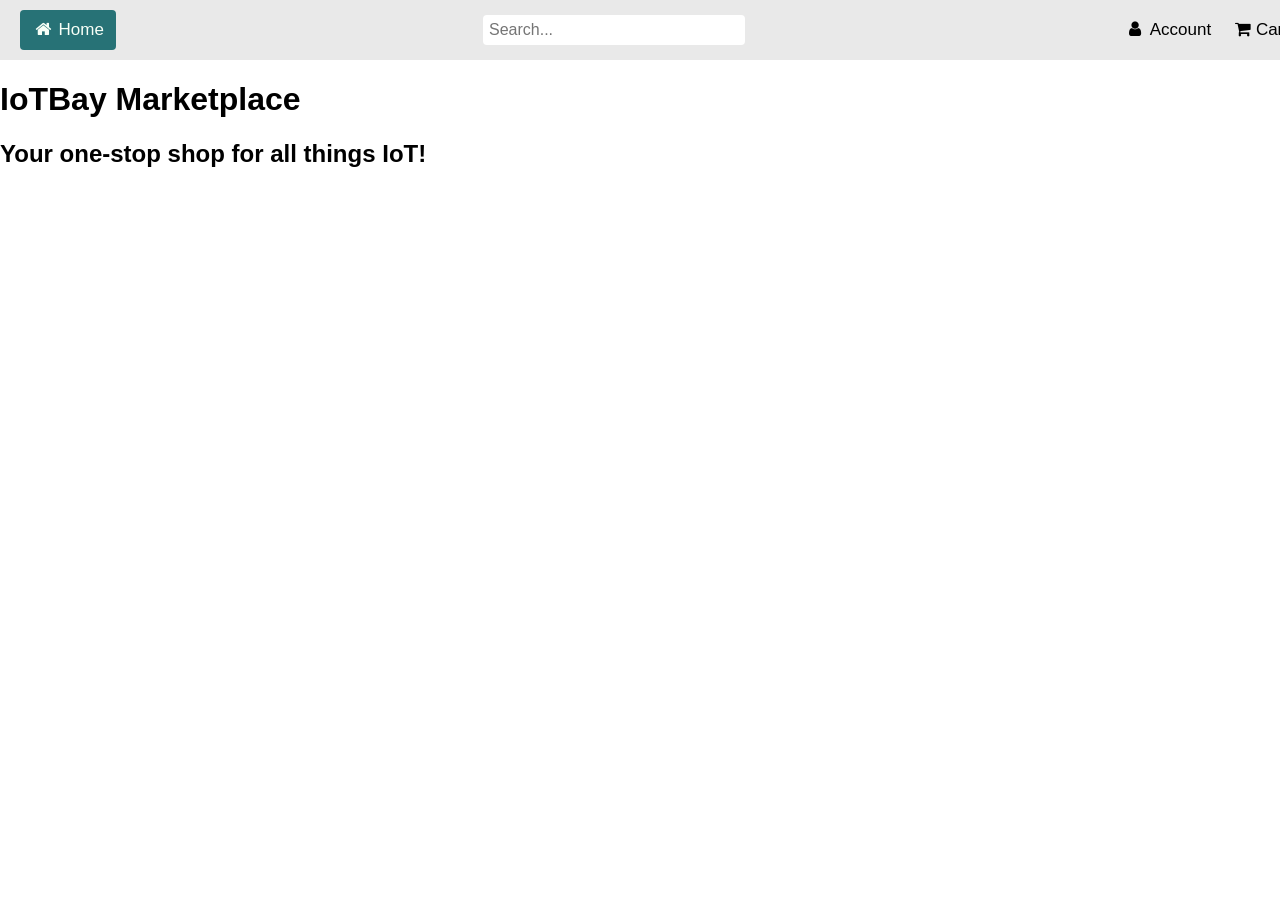
==== frontend/index.html @ 7962d153 "home page testing?" ====
<!DOCTYPE html>
<html> 
    <head>
        <meta name="viewport" content="width=device-width, initial-scale=1.0">
        <title>Home Page</title>
        <link rel="stylesheet" href="style.css">
        <link rel="stylesheet" href="https://cdnjs.cloudflare.com/ajax/libs/font-awesome/4.7.0/css/font-awesome.min.css">
    </head>

    <body>
    <nav class="navbar">

    <div class="nav-left">
        <a class="active" href="index.html">
        <i class="fa fa-fw fa-home"></i> Home
        </a>
    </div>

    <div class="nav-center">
        <input type="text" placeholder="Search...">
    </div>

    <div class="nav-right">
        <a href="account.html"><i class="fa fa-fw fa-user"></i> Account</a>
        <a href="cart.html"><i class="fa fa-shopping-cart"></i> Cart</a>
    </div>

    </nav>

    <header>
        <h1> IoTBay Marketplace </h1>
        <h2>Your one-stop shop for all things IoT!</h2>
    </header>

    </body>

</html>
---- frontend/style.css ----
html, body {
  margin: 0;
  font-family: Arial, Helvetica, sans-serif;
}

.navbar {
  display: flex;
  justify-content: space-between;
  align-items: center;
  background-color: #e9e9e9;
  padding: 10px 20px;
  width: 100%;
}

.nav-left,
.nav-center,
.nav-right {
  display: flex;
  align-items: center;
}

.nav-center {
  flex: 1;
  justify-content: center;
}

.navbar a {
  color: black;
  text-decoration: none;
  padding: 10px 12px;
  font-size: 17px;
}

.navbar a:hover {
  background-color: #41AFAA;
  border-radius: 4px;
}

.navbar a.active {
  background-color: #277276;
  color: #F7FFF7;
  border-radius: 4px;
}

.nav-center input {
  padding: 6px;
  font-size: 16px;
  width: 250px;
  border: none;
  border-radius: 4px;
  color: #FF6B6B;
}
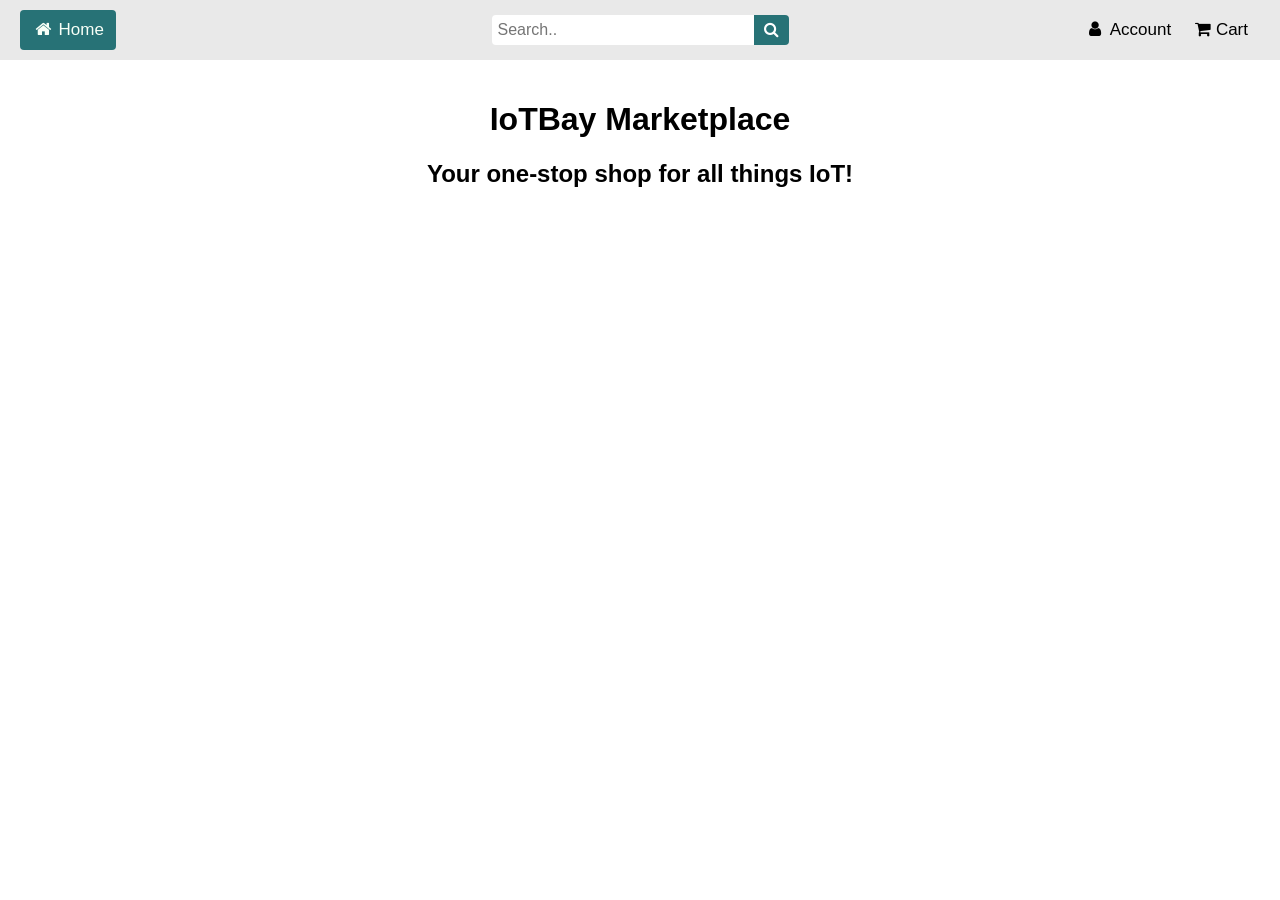
==== commit d378a6f4: "nav bar !" ====
--- a/frontend/index.html
+++ b/frontend/index.html
@@ -17,7 +17,10 @@
     </div>
 
     <div class="nav-center">
-        <input type="text" placeholder="Search...">
+        <form class="search-form">
+            <input type="text" placeholder="Search.." name="search">
+            <button type="submit"><i class="fa fa-search"></i></button>
+        </form>
     </div>
 
     <div class="nav-right">
--- a/frontend/style.css
+++ b/frontend/style.css
@@ -9,7 +9,6 @@
   align-items: center;
   background-color: #e9e9e9;
   padding: 10px 20px;
-  width: 100%;
 }
 
 .nav-left,
@@ -19,9 +18,18 @@
   align-items: center;
 }
 
+.nav-left {
+  flex: 1;
+}
+
 .nav-center {
+  flex: 0;
+  justify-content: center;
+}
+
+.nav-right {
   flex: 1;
-  justify-content: center;
+  justify-content: flex-end;
 }
 
 .navbar a {
@@ -48,5 +56,36 @@
   width: 250px;
   border: none;
   border-radius: 4px;
-  color: #FF6B6B;
+  color: #e9e9e9;
+}
+
+.search-form {
+  display: flex;
+  align-items: center;
+}
+
+.search-form input {
+  padding: 6px;
+  font-size: 16px;
+  border: none;
+  border-radius: 4px 0 0 4px;
+  outline: none;
+}
+
+.search-form button {
+  padding: 6px 10px;
+  background: #277276;
+  color: white;
+  font-size: 16px;
+  border: none;
+  cursor: pointer;
+  border-radius: 0 4px 4px 0;
+}
+
+.search-form button:hover {
+  background: #41AFAA;
+}
+
+header{padding: 20px;
+      text-align: center;
 }
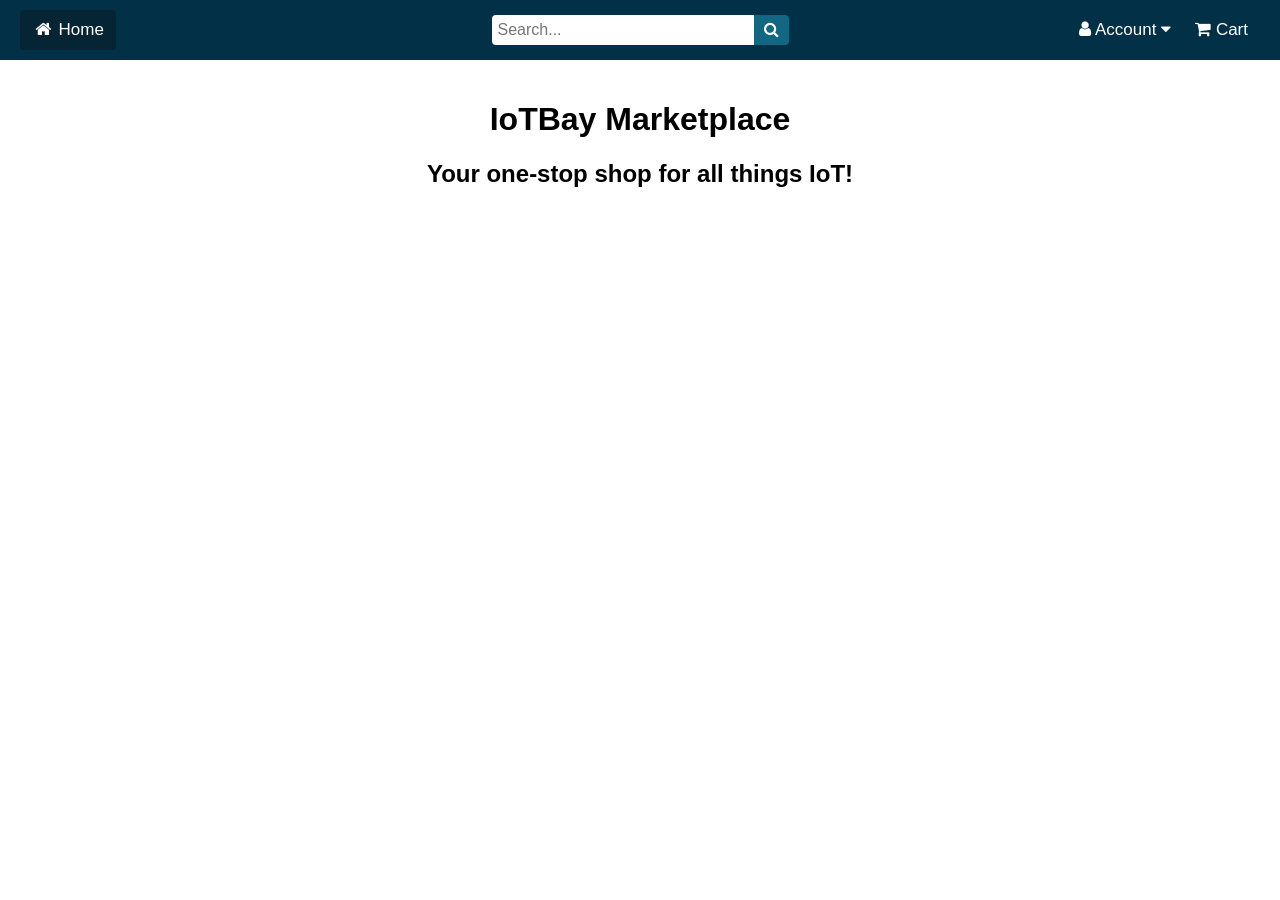
==== commit a1051c4c: "homepage, login and register pages, and style.css are edited to add required attribute to input fiel" ====
--- a/frontend/index.html
+++ b/frontend/index.html
@@ -8,33 +8,39 @@
     </head>
 
     <body>
-    <nav class="navbar">
+        <nav class="navbar">
 
-    <div class="nav-left">
-        <a class="active" href="index.html">
-        <i class="fa fa-fw fa-home"></i> Home
-        </a>
-    </div>
+            <div class="nav-left">
+                <a class="active" href="index.html">
+                <i class="fa fa-fw fa-home"></i> Home
+                </a>
+            </div>
 
-    <div class="nav-center">
-        <form class="search-form">
-            <input type="text" placeholder="Search.." name="search">
-            <button type="submit"><i class="fa fa-search"></i></button>
-        </form>
-    </div>
+            <div class="nav-center">
+                <form class="search-form">
+                    <input type="text" placeholder="Search..." name="search">
+                    <button type="submit"><i class="fa fa-search"></i></button>
+                </form>
+            </div>
 
-    <div class="nav-right">
-        <a href="account.html"><i class="fa fa-fw fa-user"></i> Account</a>
-        <a href="cart.html"><i class="fa fa-shopping-cart"></i> Cart</a>
-    </div>
+            <div class="nav-right">
+                <div class="dropdown">
+                    <button onclick="myFunction()" class="dropbtn"><i class="fa fa-user"></i> Account <i class="fa fa-caret-down"></i></button>
+                    <div id="myDropdown" class="dropdown-content">
+                        <a href="login.html">Login</a>
+                        <a href="register.html">Register</a>
+                    </div>
+                </div>
 
-    </nav>
+                <a href="cart.html"><i class="fa fa-shopping-cart"></i> Cart</a>
+            </div>
+        </nav>
 
-    <header>
-        <h1> IoTBay Marketplace </h1>
-        <h2>Your one-stop shop for all things IoT!</h2>
-    </header>
-
+        <header>
+            <h1> IoTBay Marketplace </h1>
+            <h2>Your one-stop shop for all things IoT!</h2>
+        </header>
+        <script src="nav.js"></script>
     </body>
 
 </html>
--- a/frontend/style.css
+++ b/frontend/style.css
@@ -3,11 +3,12 @@
   font-family: Arial, Helvetica, sans-serif;
 }
 
+/* top navigation bar */
 .navbar {
   display: flex;
   justify-content: space-between;
   align-items: center;
-  background-color: #e9e9e9;
+  background-color: #023047;
   padding: 10px 20px;
 }
 
@@ -33,20 +34,20 @@
 }
 
 .navbar a {
-  color: black;
+  color: white;
   text-decoration: none;
   padding: 10px 12px;
   font-size: 17px;
 }
 
 .navbar a:hover {
-  background-color: #41AFAA;
+  background-color: #081821;
   border-radius: 4px;
 }
 
 .navbar a.active {
-  background-color: #277276;
-  color: #F7FFF7;
+  background-color: #052434;
+  color: white;
   border-radius: 4px;
 }
 
@@ -59,12 +60,14 @@
   color: #e9e9e9;
 }
 
+/* top navigation bar --> search bar */
 .search-form {
   display: flex;
   align-items: center;
 }
 
 .search-form input {
+  color: #023047;
   padding: 6px;
   font-size: 16px;
   border: none;
@@ -74,7 +77,7 @@
 
 .search-form button {
   padding: 6px 10px;
-  background: #277276;
+  background: #126782;
   color: white;
   font-size: 16px;
   border: none;
@@ -83,9 +86,97 @@
 }
 
 .search-form button:hover {
-  background: #41AFAA;
+  background: #1A839F;
+  color: #023047
 }
 
+/* drop down menu for account --> login and register */
+.dropbtn {
+  color: white;
+  text-decoration: none;
+  padding: 10px 12px;
+  font-size: 17px;
+  background: none;
+  border: none;
+  cursor: pointer;
+}
+
+.dropbtn:hover {
+  background-color: #081821;
+  border-radius: 4px;
+}
+
+.dropbtn.active {
+  background-color: #052434;
+  border-radius: 4px;
+}
+
+.dropdown {
+  position: relative;
+  display: inline-block;
+}
+
+.dropdown-content {
+  display: none;
+  position: absolute;
+  background-color: #f1f1f1;
+  min-width: 160px;
+  overflow: auto;
+  box-shadow: 0px 8px 16px 0px rgba(0,0,0,0.2);
+  z-index: 1;
+}
+
+.dropdown-content a {
+  color: black;
+  padding: 12px 16px;
+  text-decoration: none;
+  display: block;
+}
+
+.dropdown-content a:hover {
+  background-color: #81B8D1;
+}
+
+.show {display: block;}
+
+/* login + register pages */
+.auth-page {
+  margin: 0;
+  font-family: Arial, sans-serif;
+  background-color: #f4f6f8;
+
+  display: flex;
+  flex-direction: column;
+  align-items: center;
+  justify-content: center;
+
+  height: 100vh;
+}
+
+.auth-page .content-container {
+  background-color: white;
+  padding: 30px 40px;
+  border-radius: 10px;
+  box-shadow: 0 8px 20px rgba(0, 0, 0, 0.15);
+  width: 350px;
+}
+
+.auth-page input {
+  width: 100%;
+  padding: 8px;
+  border-radius: 5px;
+  border: 1px solid #ccc;
+}
+
+.auth-page button {
+  padding: 8px 12px;
+  border-radius: 5px;
+  border: none;
+  cursor: pointer;
+}
+
+/* header */
 header{padding: 20px;
       text-align: center;
-}+}
+
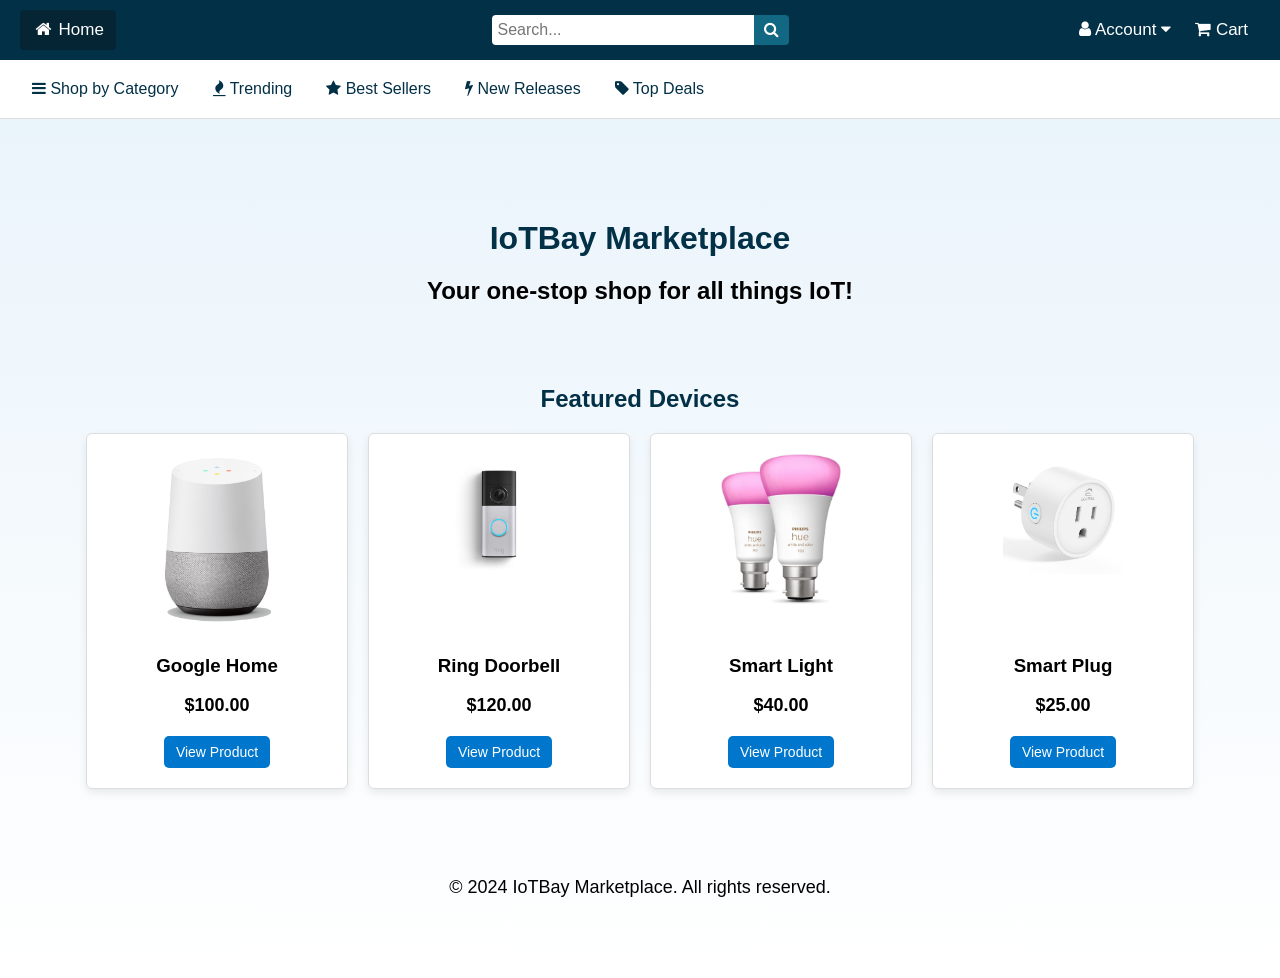
==== commit 1eaa467a: "added images to frontend and updated index.html to display them, added sub-navbar for categories, an" ====
--- a/frontend/index.html
+++ b/frontend/index.html
@@ -8,6 +8,18 @@
     </head>
 
     <body>
+
+        <div id="overlay" class="overlay" onclick="closeNav()"></div>
+        <div id="sideNav" class="sidenav">
+            <a href="javascript:void(0)" class="closebtn" onclick="closeNav()">&times;</a>
+
+            <h3 class="side-title">Shop by Category</h3>
+            <a href="#">Smart Home</a>
+            <a href="#">Security Systems</a>
+            <a href="#">Lighting</a>
+            <a href="#">Wearables</a>
+        </div>
+
         <nav class="navbar">
 
             <div class="nav-left">
@@ -36,11 +48,70 @@
             </div>
         </nav>
 
+        <div class="sub-navbar">
+            <span class="menu-toggle" onclick="openNav()">
+                <i class="fa fa-bars"></i> Shop by Category
+            </span>
+            <a href="#"><i class="fa fa-fire"></i> Trending</a>
+            <a href="#"><i class="fa fa-star"></i> Best Sellers</a>
+            <a href="#"><i class="fa fa-bolt"></i> New Releases</a>
+            <a href="#"><i class="fa fa-tag"></i> Top Deals</a>
+        </div>
+
+        <div class = "hero">
         <header>
             <h1> IoTBay Marketplace </h1>
             <h2>Your one-stop shop for all things IoT!</h2>
         </header>
+        <div class="main-content">
+        <h2>Featured Devices</h2>
+
+        <div class="product-grid">
+            <div class="product-card">
+            <img src="images/googlehome.jpg" alt="Google Home" class="product-img">
+            <div class="product-info">
+                <h3>Google Home</h3>
+                <p><strong>$100.00</strong></p>
+                <button class="btn btn-primary">View Product</button>
+            </div>
+            </div>
+
+            <div class="product-card">
+            <img src="images/ring.jpg" alt="Ring Doorbell" class="product-img">
+            <div class="product-info">
+                <h3>Ring Doorbell</h3>
+                <p><strong>$120.00</strong></p>
+                <button class="btn btn-primary">View Product</button>
+            </div>
+            </div>
+
+            <div class="product-card">
+            <img src="images/smartlight.jpg" alt="Smart Light" class="product-img">
+            <div class="product-info">
+                <h3>Smart Light</h3>
+                <p><strong>$40.00</strong></p>
+                <button class="btn btn-primary">View Product</button>
+            </div>
+            </div>
+
+            <div class="product-card">
+            <img src="images/smartplug.jpg" alt="Smart Plug" class="product-img">
+            <div class="product-info">
+                <h3>Smart Plug</h3>
+                <p><strong>$25.00</strong></p>
+                <button class="btn btn-primary">View Product</button>
+            </div>
+            </div>
+        </div>
+
+        </div>
+
         <script src="nav.js"></script>
+
+        <footer>
+            <p>&copy; 2024 IoTBay Marketplace. All rights reserved.</p>
+        </footer>
+
     </body>
 
 </html>
--- a/frontend/style.css
+++ b/frontend/style.css
@@ -59,6 +59,8 @@
   border-radius: 4px;
   color: #e9e9e9;
 }
+
+
 
 /* top navigation bar --> search bar */
 .search-form {
@@ -168,11 +170,236 @@
   border: 1px solid #ccc;
 }
 
-.auth-page button {
+.logo-link {
+  text-decoration: none;
+  color: inherit; 
+}
+
+.logo-link:hover {
+  opacity: 0.8;
+}
+
+/* Base button */
+.btn {
   padding: 8px 12px;
   border-radius: 5px;
   border: none;
   cursor: pointer;
+  font-size: 14px;
+}
+
+.btn-primary {
+  background-color: #0077cc;
+  color: white;
+}
+
+.btn-primary:hover {
+  background-color: #005fa3;
+}
+
+.btn-secondary {
+  background-color: #ccc;
+  color: black;
+}
+
+.btn-secondary:hover {
+  background-color: #b3b3b3;
+}
+
+/* home page */
+.hero {
+  text-align: center;
+  padding: 60px 20px;
+  background: linear-gradient(to bottom, #eaf4fb, white);
+}
+
+.hero h1 {
+  margin-bottom: 10px;
+  color: #023047;
+}
+
+.hero p {
+  margin-bottom: 20px;
+  font-size: 18px;
+}
+
+.main-content {
+  padding: 30px 40px;
+}
+
+.main-content h2 {
+  text-align: center;
+  margin-top: 10px;
+  margin-bottom: 20px;
+  color: #023047;
+}
+
+.product-grid {
+  display: flex;
+  flex-wrap: wrap;
+  gap: 20px;
+  justify-content: center;
+  margin-bottom: 40px;
+}
+
+.product-card {
+  background: white;
+  padding: 20px;
+  border: 1px solid #ddd;
+  border-radius: 6px;
+  width: 220px;
+  text-align: center;
+  box-shadow: 0 4px 8px rgba(0,0,0,0.08);
+  display: flex;
+  flex-direction: column;
+}
+
+.product-info {
+  margin-top: auto;
+}
+
+.product-img {
+  width: 100%;
+  max-width: 120px;
+  display: block;
+  margin: 0 auto 10px auto;
+}
+
+/* categories */
+.categories {
+  display: flex;
+  flex-wrap: wrap;
+  justify-content: center;
+  gap: 20px;
+  margin-bottom: 40px;
+}
+
+.category-card {
+  background: white;
+  padding: 15px 25px;
+  border-radius: 5px;
+  border: 1px solid #ddd;
+  min-width: 150px;
+  text-align: center;
+  box-shadow: 0 4px 8px rgba(0,0,0,0.05);
+}
+
+.sub-navbar {
+  display: flex;
+  align-items: center;
+  gap: 10px;
+  background-color: white;
+  padding: 12px 20px;
+  border-bottom: 1px solid #ddd;
+}
+
+.sub-navbar a {
+  text-decoration: none;
+  color: #023047;
+  font-size: 16px;
+  padding: 8px 12px;
+  background: none;
+  border: none;
+  cursor: pointer;
+}
+
+.sub-navbar a:hover {
+  background-color: #eaf4fb;
+  border-radius: 4px;
+}
+
+.menu-toggle {
+  color: #023047;
+  font-size: 16px;
+  padding: 8px 12px;
+  cursor: pointer;
+  border-radius: 4px;
+}
+
+.menu-toggle:hover {
+  background-color: #eaf4fb;
+}
+
+/* overlay */
+.overlay {
+  position: fixed;
+  display: none;
+  width: 100%;
+  height: 100%;
+  top: 0;
+  left: 0;
+  background-color: rgba(0,0,0,0.5);
+  z-index: 998;
+}
+
+/* side nav */
+.sidenav {
+  height: 100%;
+  width: 0;
+  position: fixed;
+  top: 0;
+  left: 0;
+  background-color: #023047;
+  overflow-x: hidden;
+  transition: 0.3s;
+  padding-top: 60px;
+  z-index: 999;
+}
+
+.sidenav a {
+  padding: 12px 24px;
+  text-decoration: none;
+  font-size: 16px;
+  color: white;
+  display: block;
+}
+
+.sidenav a:hover {
+  background-color: #081821;
+}
+
+.sidenav .closebtn {
+  position: absolute;
+  top: 10px;
+  right: 20px;
+  font-size: 30px;
+}
+
+.side-title {
+  padding: 12px 24px;
+  margin: 10px 0 5px;
+  font-size: 18px;
+  font-weight: bold;
+  color: #ccc;
+}
+
+/* logout page */
+.logout-page {
+  margin: 0;
+  font-family: Arial, sans-serif;
+  background-color: #f4f6f8;
+
+  display: flex;
+  flex-direction: column;
+  align-items: center;
+  justify-content: center;
+
+  height: 100vh;
+}
+
+.logout-page .content-container {
+  background: white;
+  padding: 30px 40px;
+  border-radius: 10px;
+  box-shadow: 0 8px 20px rgba(0,0,0,0.15);
+  text-align: center;
+}
+
+.error-message {
+  display: none;
+  color: red;
+  font-size: 0.9em;
+  margin-top: 4px;
 }
 
 /* header */
@@ -180,3 +407,122 @@
       text-align: center;
 }
 
+/* accountlayout */
+.account-page {
+  display: flex;
+  gap: 30px;
+  align-items: flex-start;
+  padding: 30px 40px;
+  background-color: #f7f7f7;
+}
+
+.account-main {
+  flex: 1;
+}
+
+.account-sidebar {
+  width: 300px;
+  background-color: white;
+  border: 1px solid #ddd;
+  border-radius: 4px;
+  overflow: hidden;
+}
+
+.account-sidebar a {
+  display: block;
+  padding: 16px 20px;
+  color: white;
+  text-decoration: none;
+  border-top: 1px solid #eee;
+  font-size: 16px;
+}
+
+.account-sidebar a i,
+.sidebar-title i {
+  margin-right: 10px;
+}
+
+.account-sidebar a:hover {
+  background-color: #eaf4fb;
+}
+
+#logoutLink {
+  color: black;
+  font-weight: 500;
+}
+
+#logoutLink:hover {
+  background-color: #ffe5e5;
+}
+
+.account-box {
+  background-color: white;
+  border: 1px solid #ddd;
+  border-radius: 4px;
+  margin-bottom: 24px;
+  overflow: hidden;
+}
+
+.account-box h2 {
+  margin: 0;
+  padding: 22px 30px;
+  border-bottom: 1px solid #eee;
+  font-size: 22px;
+}
+
+.account-grid {
+  display: grid;
+  grid-template-columns: repeat(5, 1fr);
+  gap: 10px;
+  padding: 30px;
+  text-align: center;
+}
+
+.account-item {
+  padding: 20px 10px;
+}
+
+.account-item i {
+  font-size: 42px;
+  margin-bottom: 15px;
+  color: #222;
+}
+
+.account-item p {
+  margin: 0;
+  line-height: 1.5;
+  font-size: 16px;
+}
+
+.account-item a {
+  text-decoration: none;
+  color: inherit;
+}
+
+.details-box {
+  padding: 30px;
+}
+
+.details-box label {
+  display: block;
+  margin-top: 14px;
+  margin-bottom: 6px;
+  font-weight: bold;
+}
+
+.details-box input {
+  width: 100%;
+  padding: 10px;
+  border: 1px solid #ccc;
+  border-radius: 4px;
+  box-sizing: border-box;
+  margin-bottom: 10px;
+}
+
+.button-row {
+  margin-top: 20px;
+  display: flex;
+  gap: 12px;
+  flex-wrap: wrap;
+}
+
